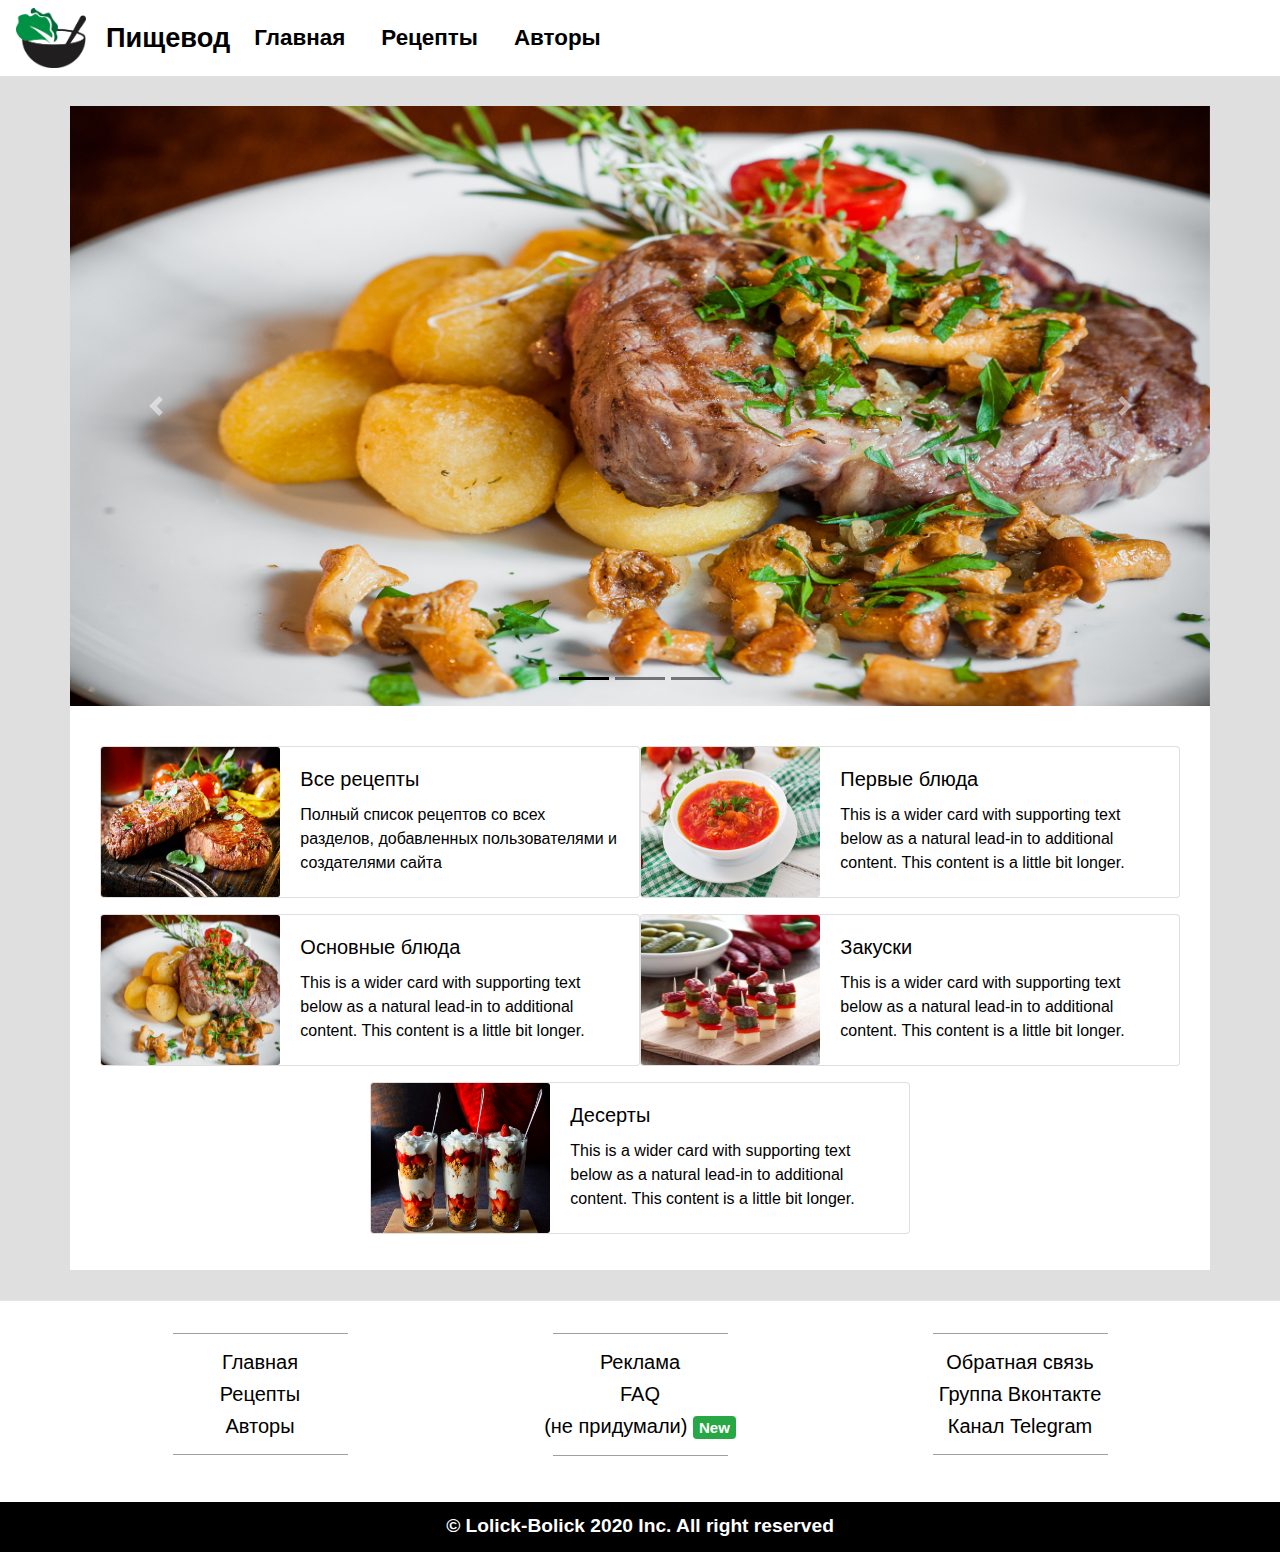
==== index.html @ fe67c804 "commit" ====
<!doctype html>
<html lang="en">

<head>
    <title>Главная</title>
    <!-- Required meta tags -->
    <meta charset="utf-8">
    <meta name="viewport" content="width=device-width, initial-scale=1, shrink-to-fit=no">
    <link rel="stylesheet" href="index.css">
    <!-- Bootstrap CSS -->
    <link rel="stylesheet" href="https://stackpath.bootstrapcdn.com/bootstrap/4.3.1/css/bootstrap.min.css"
        integrity="sha384-ggOyR0iXCbMQv3Xipma34MD+dH/1fQ784/j6cY/iJTQUOhcWr7x9JvoRxT2MZw1T" crossorigin="anonymous">
</head>

<body>

    <div id="header">
        <nav class="navbar navbar-sticky navbar-expand-sm navbar-light bg-light"
            style="background-color: white !important">
            <a href="#"><img alt="Brand" class="img-responsive" src="img/logo.png" height="60px" width="70px"
                    style="margin-right: 20px"></a>
            <a class="navbar-brand" href="#" style="font-size: 1.7em">Пищевод</a>
            <button class="navbar-toggler d-lg-none" type="button" data-toggle="collapse"
                data-target="#collapsibleNavId" aria-controls="collapsibleNavId" aria-expanded="false"
                aria-label="Toggle navigation"></button>
            <div class="collapse navbar-collapse" id="collapsibleNavId">
                <ul class="navbar-nav mr-auto mt-2 mt-lg-0">
                    <li class="nav-item active">
                        <a class="nav-link" href="/">Главная</a>
                    </li>
                    <li class="nav-item dropdown">
                        <a class="nav-link nav-item" href="#" id="navbarDropdownMenuLink" data-toggle="dropdown"
                            aria-haspopup="true" aria-expanded="false" style="color: black">
                            Рецепты
                        </a>
                        <div class="dropdown-menu" aria-labelledby="navbarDropdownMenuLink">
                            <a class="dropdown-item" href="recepies.html">Все рецепты</a>
                            <a class="dropdown-item" href="#">Первые блюда</a>
                            <a class="dropdown-item" href="#">Основные блюда</a>
                            <a class="dropdown-item" href="#">Закуски</a>
                            <a class="dropdown-item" href="#">Десерты</a>
                        </div>
                    </li>
                    <li class="nav-item active">
                        <a class="nav-link" href="#">Авторы</a>
                    </li>
                </ul>
            </div>
        </nav>
    </div>

    <div class="container" style="margin-top: 30px; width: 100%;">
        <div class="row jusfify-content-center">
            <div id="carouselId" class="carousel slide" data-ride="carousel" style=" width: 1200px;">
                <ol class="carousel-indicators">
                    <li data-target="#carouselId" data-slide-to="0" class="active"></li>
                    <li data-target="#carouselId" data-slide-to="1"></li>
                    <li data-target="#carouselId" data-slide-to="2"></li>
                </ol>
                <div class="carousel-inner" role="listbox">
                    <div class="carousel-item active">
                        <img src="img/main_dish.jpg" alt="First slide" height="600px" width="1140px">
                    </div>
                    <div class="carousel-item">
                        <img src="img/all.jpg" alt="Second slide" height="600px" width="1140px">
                    </div>
                    <div class="carousel-item">
                        <img src="img/entree.jpg" alt="Third slide" height="600px" width="1140px">
                    </div>
                </div>
                <a class="carousel-control-prev" href="#carouselId" role="button" data-slide="prev">
                    <span class="carousel-control-prev-icon" aria-hidden="true"></span>
                    <span class="sr-only">Previous</span>
                </a>
                <a class="carousel-control-next" href="#carouselId" role="button" data-slide="next">
                    <span class="carousel-control-next-icon" aria-hidden="true"></span>
                    <span class="sr-only">Next</span>
                </a>
            </div>
        </div>

        <div class="row justify-content-center" style="margin-top: 40px; padding-bottom: 20px;">
            <a href="recepies.html">
                <div class="card mb-3" style="max-width: 540px;">
                    <div class="row no-gutters">
                        <div class="col-md-4">
                            <img src="img/all.jpg" class="card-img" alt="Мясо" width="160px" height="150px">
                        </div>
                        <div class="col-md-8">
                            <div class="card-body">
                                <h5 class="card-title">Все рецепты</h5>
                                <p class="card-text">Полный список рецептов со всех разделов, добавленных пользователями
                                    и создателями сайта
                                </p>
                            </div>
                        </div>
                    </div>
                </div>
            </a>
            <a href="#">
                <div class="card mb-3" style="max-width: 540px;">
                    <div class="row no-gutters">
                        <div class="col-md-4">
                            <img src="img/entree.jpg" class="card-img" alt="Борщ" width="160px" height="150px">
                        </div>
                        <div class="col-md-8">
                            <div class="card-body">
                                <h5 class="card-title">Первые блюда</h5>
                                <p class="card-text">This is a wider card with supporting text below as a natural
                                    lead-in to additional
                                    content. This content is a little bit longer.</p>
                            </div>
                        </div>
                    </div>
                </div>
            </a>
            <a href="#">
                <div class="card mb-3" style="max-width: 540px;">
                    <div class="row no-gutters">
                        <div class="col-md-4">
                            <img src="img/main_dish.jpg" class="card-img" alt="Мясо" width="160px" height="150px">
                        </div>
                        <div class="col-md-8">
                            <div class="card-body">
                                <h5 class="card-title">Основные блюда</h5>
                                <p class="card-text">This is a wider card with supporting text below as a natural
                                    lead-in to additional
                                    content. This content is a little bit longer.</p>
                            </div>
                        </div>
                    </div>
                </div>
            </a>
            <a href="#">
                <div class="card mb-3" style="max-width: 540px;">
                    <div class="row no-gutters">
                        <div class="col-md-4">
                            <img src="img/snaks.jpg" class="card-img" alt="Закуски" width="160px" height="150px">
                        </div>
                        <div class="col-md-8">
                            <div class="card-body">
                                <h5 class="card-title">Закуски</h5>
                                <p class="card-text">This is a wider card with supporting text below as a natural
                                    lead-in to additional
                                    content. This content is a little bit longer.</p>
                            </div>
                        </div>
                    </div>
                </div>
            </a>
            <a href="#">
                <div class="card mb-3" style="max-width: 540px;">
                    <div class="row no-gutters">
                        <div class="col-md-4">
                            <img src="img/desserts.jpg" class="card-img" alt="Десерты" width="160px" height="150px">
                        </div>
                        <div class="col-md-8">
                            <div class="card-body">
                                <h5 class="card-title">Десерты</h5>
                                <p class="card-text">This is a wider card with supporting text below as a natural
                                    lead-in to additional
                                    content. This content is a little bit longer.</p>
                            </div>
                        </div>
                    </div>
                </div>
            </a>
        </div>
    </div>

    <div id="footer">
        <hr />
        <div class="container">
            <div class="row justifty-content-between text-center">
                <div class="col-sm">
                    <hr class="footer-hr" />
                    <a href="index.html">
                        <h5>Главная</h5>
                    </a>
                    <a href="recepies.html">
                        <h5>Рецепты</h5>
                    </a>
                    <a href="authors.html">
                        <h5>Авторы</h5>
                    </a>
                    <hr class="footer-hr" />
                </div>
                <div class="col-sm">
                    <hr class="footer-hr" />
                    <a href="#">
                        <h5>Реклама</h5>
                    </a>
                    <a href="#">
                        <h5>FAQ</h5>
                    </a>
                    <a href="#">
                        <h5>(не придумали)
                            <span class="badge badge-success">New</span>
                        </h5>
                    </a>
                    <hr class="footer-hr" />
                </div>
                <div class="col-sm">
                    <hr class="footer-hr" />
                    <a href="#">
                        <h5>Обратная связь</h5>
                    </a>
                    <a href="#">
                        <h5>Группа Вконтакте</h5>
                    </a>
                    <a href="#">
                        <h5>Канал Telegram</h5>
                    </a>
                    <hr class="footer-hr" />
                </div>
            </div>
        </div>
        <div id="under">© Lolick-Bolick 2020 Inc. All right reserved</div>
    </div>

    <script src="https://code.jquery.com/jquery-3.3.1.slim.min.js"
        integrity="sha384-q8i/X+965DzO0rT7abK41JStQIAqVgRVzpbzo5smXKp4YfRvH+8abtTE1Pi6jizo"
        crossorigin="anonymous"></script>
    <script src="https://cdnjs.cloudflare.com/ajax/libs/popper.js/1.14.7/umd/popper.min.js"
        integrity="sha384-UO2eT0CpHqdSJQ6hJty5KVphtPhzWj9WO1clHTMGa3JDZwrnQq4sF86dIHNDz0W1"
        crossorigin="anonymous"></script>
    <script src="https://stackpath.bootstrapcdn.com/bootstrap/4.3.1/js/bootstrap.min.js"
        integrity="sha384-JjSmVgyd0p3pXB1rRibZUAYoIIy6OrQ6VrjIEaFf/nJGzIxFDsf4x0xIM+B07jRM"
        crossorigin="anonymous"></script>
</body>

</html>
---- index.css ----
body {
  background-color: #e0dfdf !important;
}

.nav-link,
.nav-item {
    color: green;
    line-height: 1;
    text-decoration: none;
    cursor: pointer;
    position: relative;
}

.nav-link:after,
.nav-item :after {
    background-color: green;
    display: block;
    content: "";
    height: 2px;
    width: 0%;
    left: 50%;
    position: absolute;
    -webkit-transition: width .3s ease-in-out;
    -moz--transition: width .3s ease-in-out;
    transition: width .3s ease-in-out;
    -webkit-transform: translateX(-50%);
    -moz-transform: translateX(-50%);
    transform: translateX(-50%);
}

.nav-link:hover:after,
.nav-item:focus:after {
    width: 87%;
}

a {
    color: black;
}

a:hover {
    text-decoration: none;
    color: green;
}

.footer-hr {
    width: 175px;
    text-align: left;
    background-color: rgb(177, 177, 177);
}

#footer {
    font-weight: bold;
    margin-top: 30px;
    background-color: white;
}

#under {
    text-align: center;
    color: white;
    background-color: black;
    width: 100%;
    padding-top: 10px;
    height: 50px;
    font-size: 1.2em;
    margin-top: 30px;
}

* {
    font-family: 'Montserrat', sans-serif;
}

.nav-link,
.navbar-brand {
    font-size: 1.4em;
    margin-right: 20px;
    font-weight: bolder;
}

.nav-link:hover,
.nav-item:hover,
.navbar-brand:hover, a:hover {
    color: #058105 !important;
}

.container {
  background-color: white !important;
}

 ::selection {
    background-color: green;
}

 ::-webkit-scrollbar {
    width: 12px;
}

 ::-webkit-scrollbar-track {
    -webkit-box-shadow: inset 0 0 6px rgba(0, 0, 0, 0.3);
    border-radius: 10px;
}

 ::-webkit-scrollbar-thumb {
    border-radius: 10px;
    -webkit-box-shadow: inset 0 0 6px rgba(0, 0, 0, 0.5);
}

.carousel-caption {
  color: rgb(226, 49, 49);
  font-weight: bold;
  font-size: 2em !important;
  text-align: center;
}

.carousel-control-next-icon {
  background-image: url("data:image/svg+xml,%3csvg xmlns='http://www.w3.org/2000/svg' fill='%2300000' viewBox='0 0 8 8'%3e%3cpath d='M2.75 0l-1.5 1.5 2.5 2.5-2.5 2.5 1.5 1.5 4-4-4-4z'/%3e%3c/svg%3e");
}

.carousel-control-prev-icon {
  background-image: url("data:image/svg+xml;charset=utf8,%3Csvg xmlns='http://www.w3.org/2000/svg' fill='%2300000' viewBox='0 0 8 8'%3E%3Cpath d='M5.25 0l-4 4 4 4 1.5-1.5-2.5-2.5 2.5-2.5-1.5-1.5z'/%3E%3C/svg%3E");
}

#carouselId {
  width: 1000px;
  border-color: black !important;
  border-width: 1px !important;
}

.carousel-indicators > li{
  height: 6px;
  width: 50px !important;
  background-color: black !important;
}

.group-card {
  margin-top: 50px;
  padding-bottom: 50px;
}

.dropdown-item:active, .dropdown-item:focus {
  background-color: #058105 !important;
  color: black !important;
}

.dropdown-item:hover {
  color: #058105;
}

.dropdown-item {
  font-size: 1.1em;
}

nav.navbar .dropdown:hover > .dropdown-menu {
  display: block; 
 }
 
a {
  color: black !important;
}

a:hover {
  text-decoration: none !important;
}

.card-text {
  font-weight: lighter;
}

.card-title {
  font-weight: 400;
}
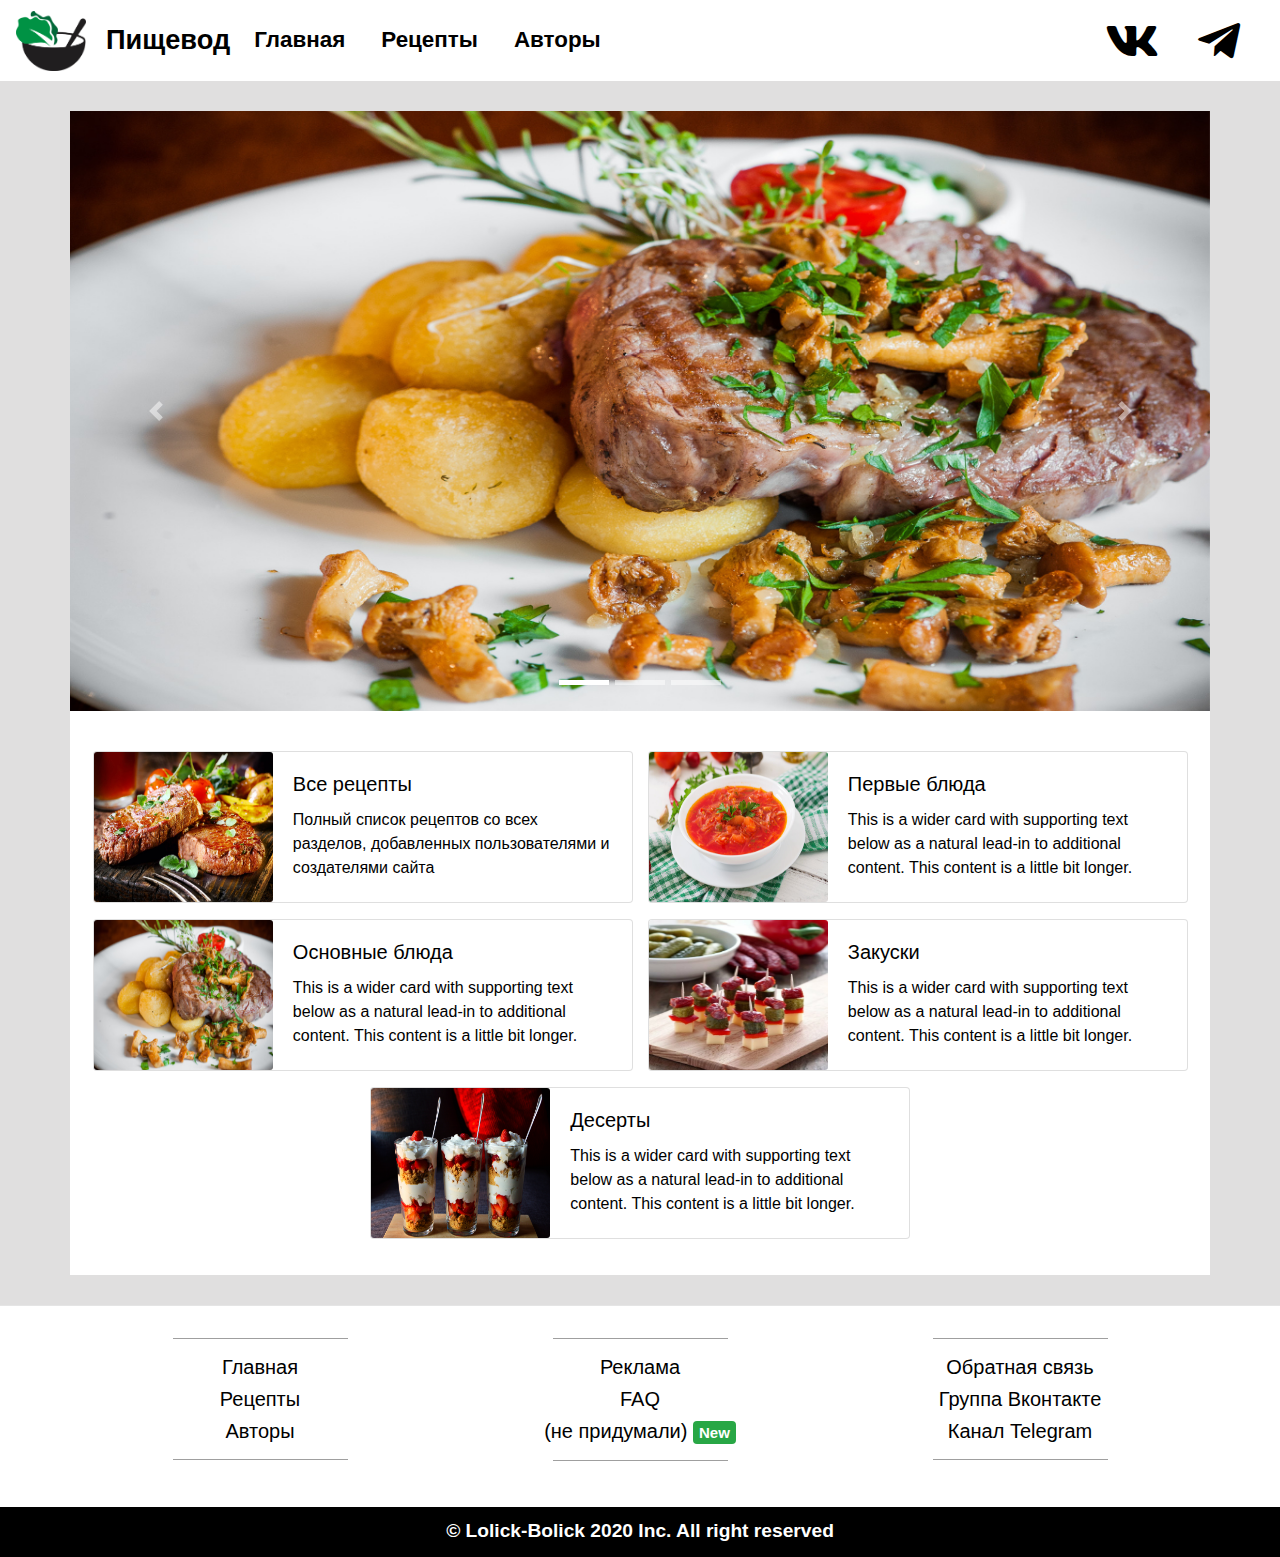
==== commit 71b6beff: "fix" ====
--- a/index.html
+++ b/index.html
@@ -8,12 +8,15 @@
     <meta name="viewport" content="width=device-width, initial-scale=1, shrink-to-fit=no">
     <link rel="stylesheet" href="index.css">
     <!-- Bootstrap CSS -->
-    <link rel="stylesheet" href="https://stackpath.bootstrapcdn.com/bootstrap/4.3.1/css/bootstrap.min.css"
-        integrity="sha384-ggOyR0iXCbMQv3Xipma34MD+dH/1fQ784/j6cY/iJTQUOhcWr7x9JvoRxT2MZw1T" crossorigin="anonymous">
+    <link rel="stylesheet" href="https://use.fontawesome.com/releases/v5.7.1/css/all.css">
+    <link rel="stylesheet" href="https://stackpath.bootstrapcdn.com/bootstrap/4.4.1/css/bootstrap.min.css"
+        integrity="sha384-Vkoo8x4CGsO3+Hhxv8T/Q5PaXtkKtu6ug5TOeNV6gBiFeWPGFN9MuhOf23Q9Ifjh" crossorigin="anonymous">
 </head>
 
 <body>
-
+    <div class="loaderArea">
+        <span class="sr-only" id="loader">Loading...</span>
+    </div>
     <div id="header">
         <nav class="navbar navbar-sticky navbar-expand-sm navbar-light bg-light"
             style="background-color: white !important">
@@ -42,9 +45,15 @@
                         </div>
                     </li>
                     <li class="nav-item active">
-                        <a class="nav-link" href="#">Авторы</a>
+                        <a class="nav-link" href="authors.html">Авторы</a>
                     </li>
                 </ul>
+                <a href="#">
+                    <div class="social vk"><i class="fab fa-vk fa-3x"></i></div>
+                </a>
+                <a href="#">
+                    <div class="social tlg"><i class="fab fa-telegram-plane fa-3x"></i></div>
+                </a>
             </div>
         </nav>
     </div>
@@ -98,26 +107,26 @@
                 </div>
             </a>
             <a href="#">
+                <div class="card mb-3" style="max-width: 540px; margin-left: 15px;">
+                    <div class="row no-gutters">
+                        <div class="col-md-4">
+                            <img src="img/entree.jpg" class="card-img" alt="Борщ" width="160px" height="150px">
+                        </div>
+                        <div class="col-md-8">
+                            <div class="card-body">
+                                <h5 class="card-title">Первые блюда</h5>
+                                <p class="card-text">This is a wider card with supporting text below as a natural
+                                    lead-in to additional
+                                    content. This content is a little bit longer.</p>
+                            </div>
+                        </div>
+                    </div>
+                </div>
+            </a>
+            <a href="#">
                 <div class="card mb-3" style="max-width: 540px;">
                     <div class="row no-gutters">
                         <div class="col-md-4">
-                            <img src="img/entree.jpg" class="card-img" alt="Борщ" width="160px" height="150px">
-                        </div>
-                        <div class="col-md-8">
-                            <div class="card-body">
-                                <h5 class="card-title">Первые блюда</h5>
-                                <p class="card-text">This is a wider card with supporting text below as a natural
-                                    lead-in to additional
-                                    content. This content is a little bit longer.</p>
-                            </div>
-                        </div>
-                    </div>
-                </div>
-            </a>
-            <a href="#">
-                <div class="card mb-3" style="max-width: 540px;">
-                    <div class="row no-gutters">
-                        <div class="col-md-4">
                             <img src="img/main_dish.jpg" class="card-img" alt="Мясо" width="160px" height="150px">
                         </div>
                         <div class="col-md-8">
@@ -132,7 +141,7 @@
                 </div>
             </a>
             <a href="#">
-                <div class="card mb-3" style="max-width: 540px;">
+                <div class="card mb-3" style="max-width: 540px; margin-left: 15px;">
                     <div class="row no-gutters">
                         <div class="col-md-4">
                             <img src="img/snaks.jpg" class="card-img" alt="Закуски" width="160px" height="150px">
@@ -174,26 +183,26 @@
             <div class="row justifty-content-between text-center">
                 <div class="col-sm">
                     <hr class="footer-hr" />
-                    <a href="index.html">
+                    <a href="index.html" class="f-links">
                         <h5>Главная</h5>
                     </a>
-                    <a href="recepies.html">
+                    <a href="recepies.html" class="f-links">
                         <h5>Рецепты</h5>
                     </a>
-                    <a href="authors.html">
+                    <a href="authors.html" class="f-links">
                         <h5>Авторы</h5>
                     </a>
                     <hr class="footer-hr" />
                 </div>
                 <div class="col-sm">
                     <hr class="footer-hr" />
-                    <a href="#">
+                    <a href="#" class="f-links">
                         <h5>Реклама</h5>
                     </a>
-                    <a href="#">
+                    <a href="#" class="f-links">
                         <h5>FAQ</h5>
                     </a>
-                    <a href="#">
+                    <a href="#" class="f-links">
                         <h5>(не придумали)
                             <span class="badge badge-success">New</span>
                         </h5>
@@ -202,13 +211,13 @@
                 </div>
                 <div class="col-sm">
                     <hr class="footer-hr" />
-                    <a href="#">
+                    <a href="#" class="f-links">
                         <h5>Обратная связь</h5>
                     </a>
-                    <a href="#">
+                    <a href="#" class="f-links">
                         <h5>Группа Вконтакте</h5>
                     </a>
-                    <a href="#">
+                    <a href="#" class="f-links">
                         <h5>Канал Telegram</h5>
                     </a>
                     <hr class="footer-hr" />
@@ -218,14 +227,19 @@
         <div id="under">© Lolick-Bolick 2020 Inc. All right reserved</div>
     </div>
 
-    <script src="https://code.jquery.com/jquery-3.3.1.slim.min.js"
-        integrity="sha384-q8i/X+965DzO0rT7abK41JStQIAqVgRVzpbzo5smXKp4YfRvH+8abtTE1Pi6jizo"
+    <script type="text/javascript">
+
+
+    </script>
+
+    <script src="https://code.jquery.com/jquery-3.4.1.slim.min.js"
+        integrity="sha384-J6qa4849blE2+poT4WnyKhv5vZF5SrPo0iEjwBvKU7imGFAV0wwj1yYfoRSJoZ+n"
         crossorigin="anonymous"></script>
-    <script src="https://cdnjs.cloudflare.com/ajax/libs/popper.js/1.14.7/umd/popper.min.js"
-        integrity="sha384-UO2eT0CpHqdSJQ6hJty5KVphtPhzWj9WO1clHTMGa3JDZwrnQq4sF86dIHNDz0W1"
+    <script src="https://cdn.jsdelivr.net/npm/popper.js@1.16.0/dist/umd/popper.min.js"
+        integrity="sha384-Q6E9RHvbIyZFJoft+2mJbHaEWldlvI9IOYy5n3zV9zzTtmI3UksdQRVvoxMfooAo"
         crossorigin="anonymous"></script>
-    <script src="https://stackpath.bootstrapcdn.com/bootstrap/4.3.1/js/bootstrap.min.js"
-        integrity="sha384-JjSmVgyd0p3pXB1rRibZUAYoIIy6OrQ6VrjIEaFf/nJGzIxFDsf4x0xIM+B07jRM"
+    <script src="https://stackpath.bootstrapcdn.com/bootstrap/4.4.1/js/bootstrap.min.js"
+        integrity="sha384-wfSDF2E50Y2D1uUdj0O3uMBJnjuUD4Ih7YwaYd1iqfktj0Uod8GCExl3Og8ifwB6"
         crossorigin="anonymous"></script>
 </body>
 
--- a/index.css
+++ b/index.css
@@ -37,7 +37,7 @@
     color: black;
 }
 
-a:hover {
+.navbar-nav:hover {
     text-decoration: none;
     color: green;
 }
@@ -78,7 +78,7 @@
 
 .nav-link:hover,
 .nav-item:hover,
-.navbar-brand:hover, a:hover {
+.navbar-brand:hover, .col-md-8:hover, .f-links:hover, .dropdown-item:hover {
     color: #058105 !important;
 }
 
@@ -126,9 +126,10 @@
 }
 
 .carousel-indicators > li{
-  height: 6px;
+  height: 5px !important;
   width: 50px !important;
-  background-color: black !important;
+  border-radius: 10px !important;
+  background-color: rgb(255, 255, 255) !important;
 }
 
 .group-card {
@@ -151,6 +152,7 @@
 
 nav.navbar .dropdown:hover > .dropdown-menu {
   display: block; 
+  margin-top: -3px;
  }
  
 a {
@@ -167,4 +169,35 @@
 
 .card-title {
   font-weight: 400;
-}+}
+
+.carousel-control-next:hover, .carousel-control-prev:hover {
+  background-color: rgb(211, 211, 211, 0.2);
+}
+
+.social {
+  margin-left: 7px;
+  margin-right: 10px;
+  height: 65px;
+  width: 70px;
+  text-align: center;
+  padding-top: 9px;
+  border-radius: 9px;
+  transition: 1.3s;
+}
+
+.vk:hover {
+  background-color: #597ba0;
+}
+
+.tlg:hover {
+  background-color: #0088cc;
+}
+
+.vk:hover > .fa-vk {
+  color: white !important;
+}
+
+.tlg:hover > .fa-telegram-plane {
+  color: white !important;
+}
